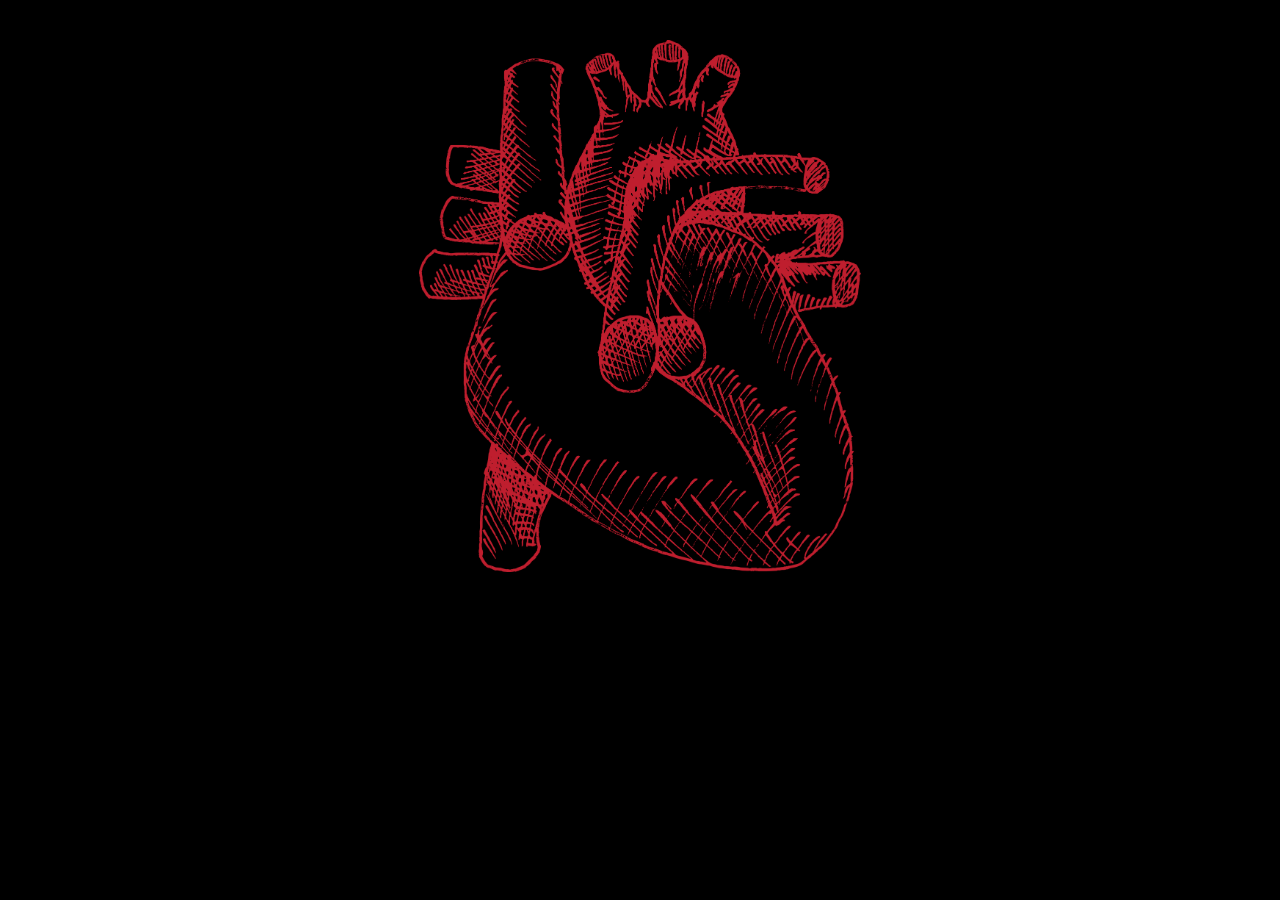
==== index.html @ 7823e766 "version 1" ====
<!DOCTYPE html>
<html lang="en">
<head>
    <meta charset="UTF-8">
    <title>Document</title>
    <link rel="stylesheet" href="css/styles.css">
</head>
<body>
   <img src="img/heart.png" alt="">
    
</body>
</html>
---- css/styles.css ----
body{
    background-color: black; 
}

img {
    width: 35%; 
    height: 35%; 
    display: block; 
    margin-right: auto; 
    margin-left: auto; 
    padding-top: 2em;
}
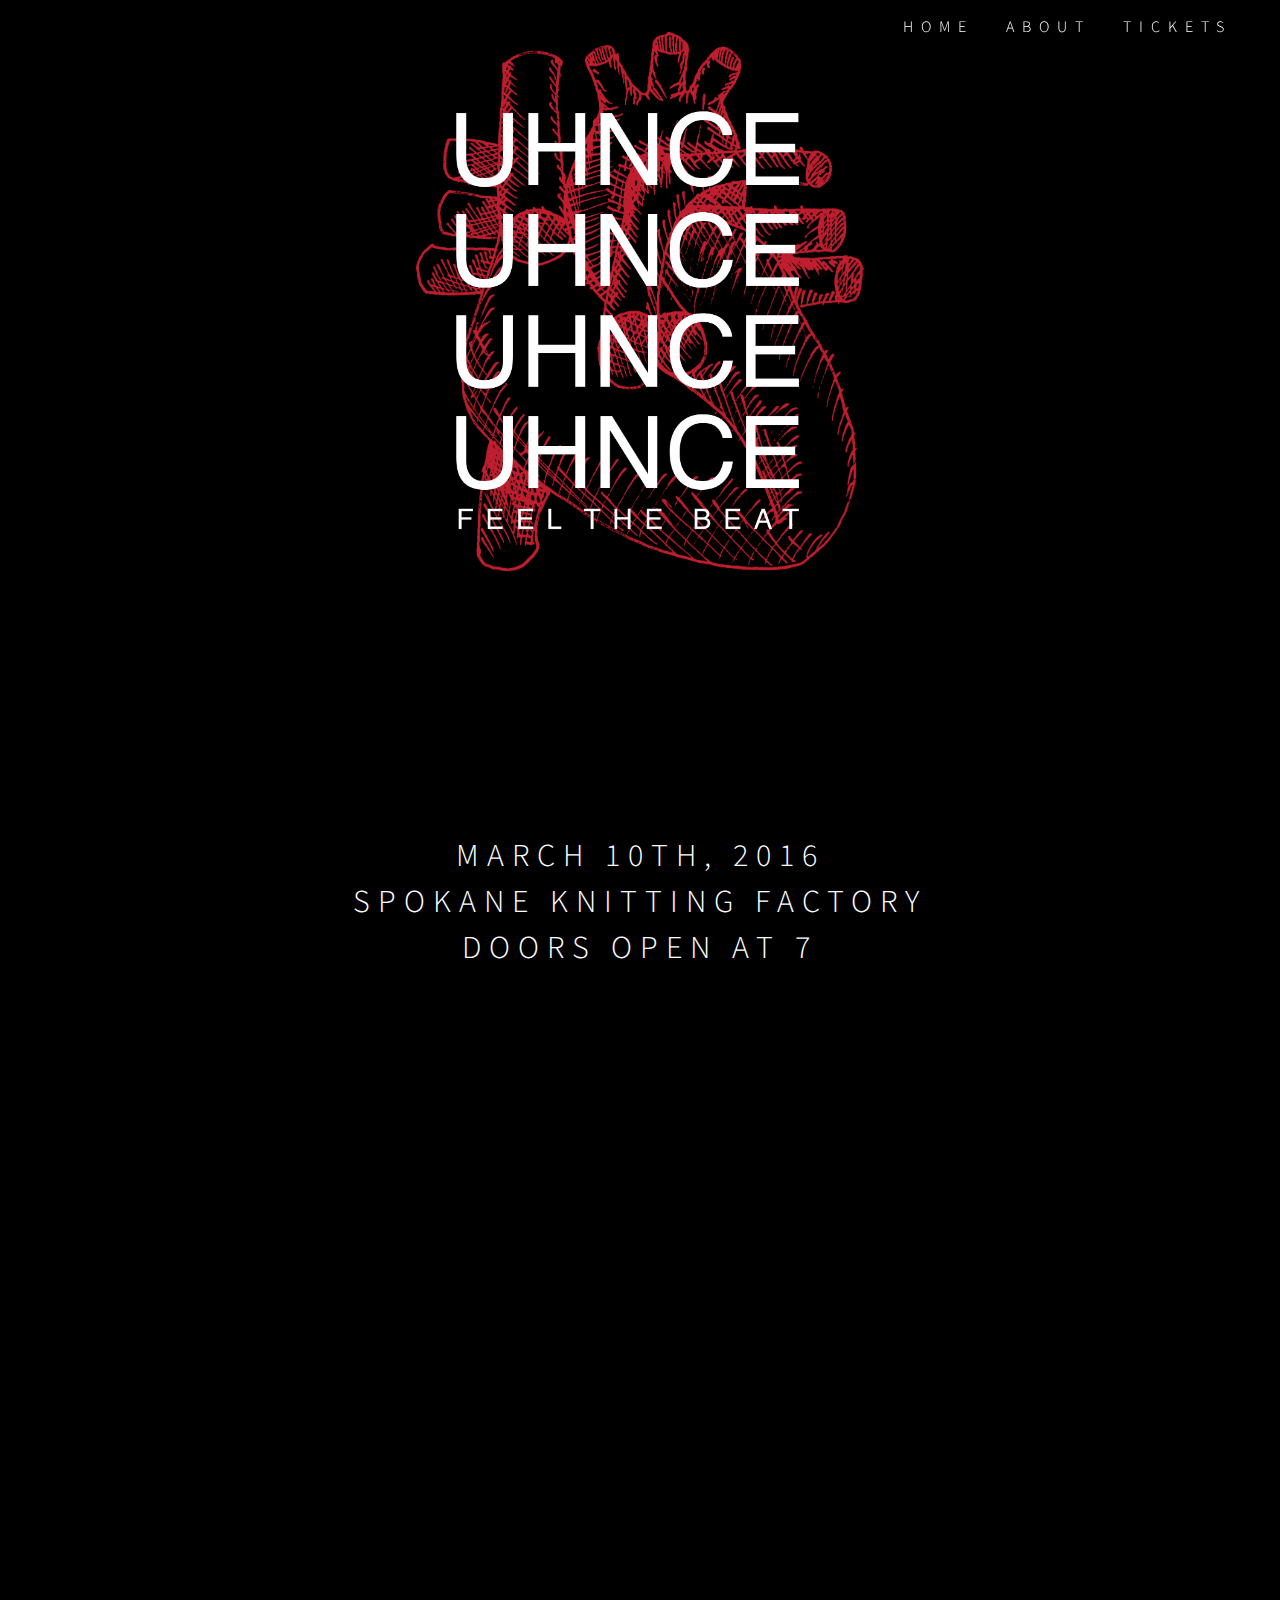
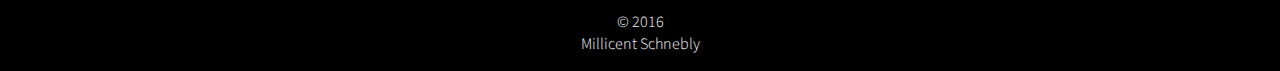
==== commit 9f6eb467: "more" ====
--- a/index.html
+++ b/index.html
@@ -3,10 +3,29 @@
 <head>
     <meta charset="UTF-8">
     <title>Document</title>
+    <link rel="stylesheet" href="css/normalize.css">
     <link rel="stylesheet" href="css/styles.css">
+    <link href='https://fonts.googleapis.com/css?family=Source+Sans+Pro:400,300,600' rel='stylesheet' type='text/css'>
 </head>
 <body>
-   <img src="img/heart.png" alt="">
+     <nav role='navigation' id="header-nav">
+      <ul>
+        <li><a href="#">TICKETS</a></li>
+        <li><a href="#">ABOUT</a></li>
+        <li><a href="#">HOME</a></li>
+      </ul>
+    </nav>
+  
+   <img src="img/heart.png" alt="" class="heart" class="grow">
+   <img src="img/uhnce.png" alt="" class="uhnce">
+   
+   <h1>
+   MARCH 10TH, 2016 <br>
+   SPOKANE KNITTING FACTORY <br>
+   DOORS OPEN AT 7
+   </h1>
     
 </body>
+
+<footer> &copy; 2016<br>Millicent Schnebly</footer>
 </html>
--- a/css/styles.css
+++ b/css/styles.css
@@ -2,11 +2,73 @@
     background-color: black; 
 }
 
-img {
+.heart {
     width: 35%; 
     height: 35%; 
     display: block; 
     margin-right: auto; 
     margin-left: auto; 
     padding-top: 2em;
-}+}
+
+.uhnce {
+    z-index: 1; 
+    margin-top: -29.5em;
+    width: 30%; 
+    height: 30%; 
+    display: block; 
+    margin-left: auto; 
+    margin-right: auto; 
+}
+
+nav{
+  background: none; 
+  position: fixed; 
+  width: 100%;
+    font-family: 'Source Sans Pro', sans-serif;
+    color: white; 
+    font-weight: 300; 
+
+}
+
+ul {
+    margin-right: 1em; 
+    list-style-type: none; 
+}
+
+nav ul li {
+    float: right;
+    margin-right: 2em;
+
+}
+
+nav ul li a {
+    text-decoration: none; 
+    color: white; 
+    letter-spacing: .5em; 
+
+}
+
+footer {
+    color: white; 
+    text-align: center; 
+    display: block; 
+    margin-right: auto; 
+    margin-left: auto; 
+    margin-top: 40em; 
+    font-family: 'Source Sans Pro', sans-seif; 
+    font-weight: 300; 
+    margin-bottom: 1em; 
+}
+
+h1{
+    color: white; 
+    text-align: center; 
+    font-family: 'Source Sans Pro', sans-seif; 
+    font-weight: 300;
+    margin-top: 8em;
+    letter-spacing: .25em;
+}
+
+.grow { transition: all .2s ease-in-out; }
+.grow:hover { transform: scale(1.1); }
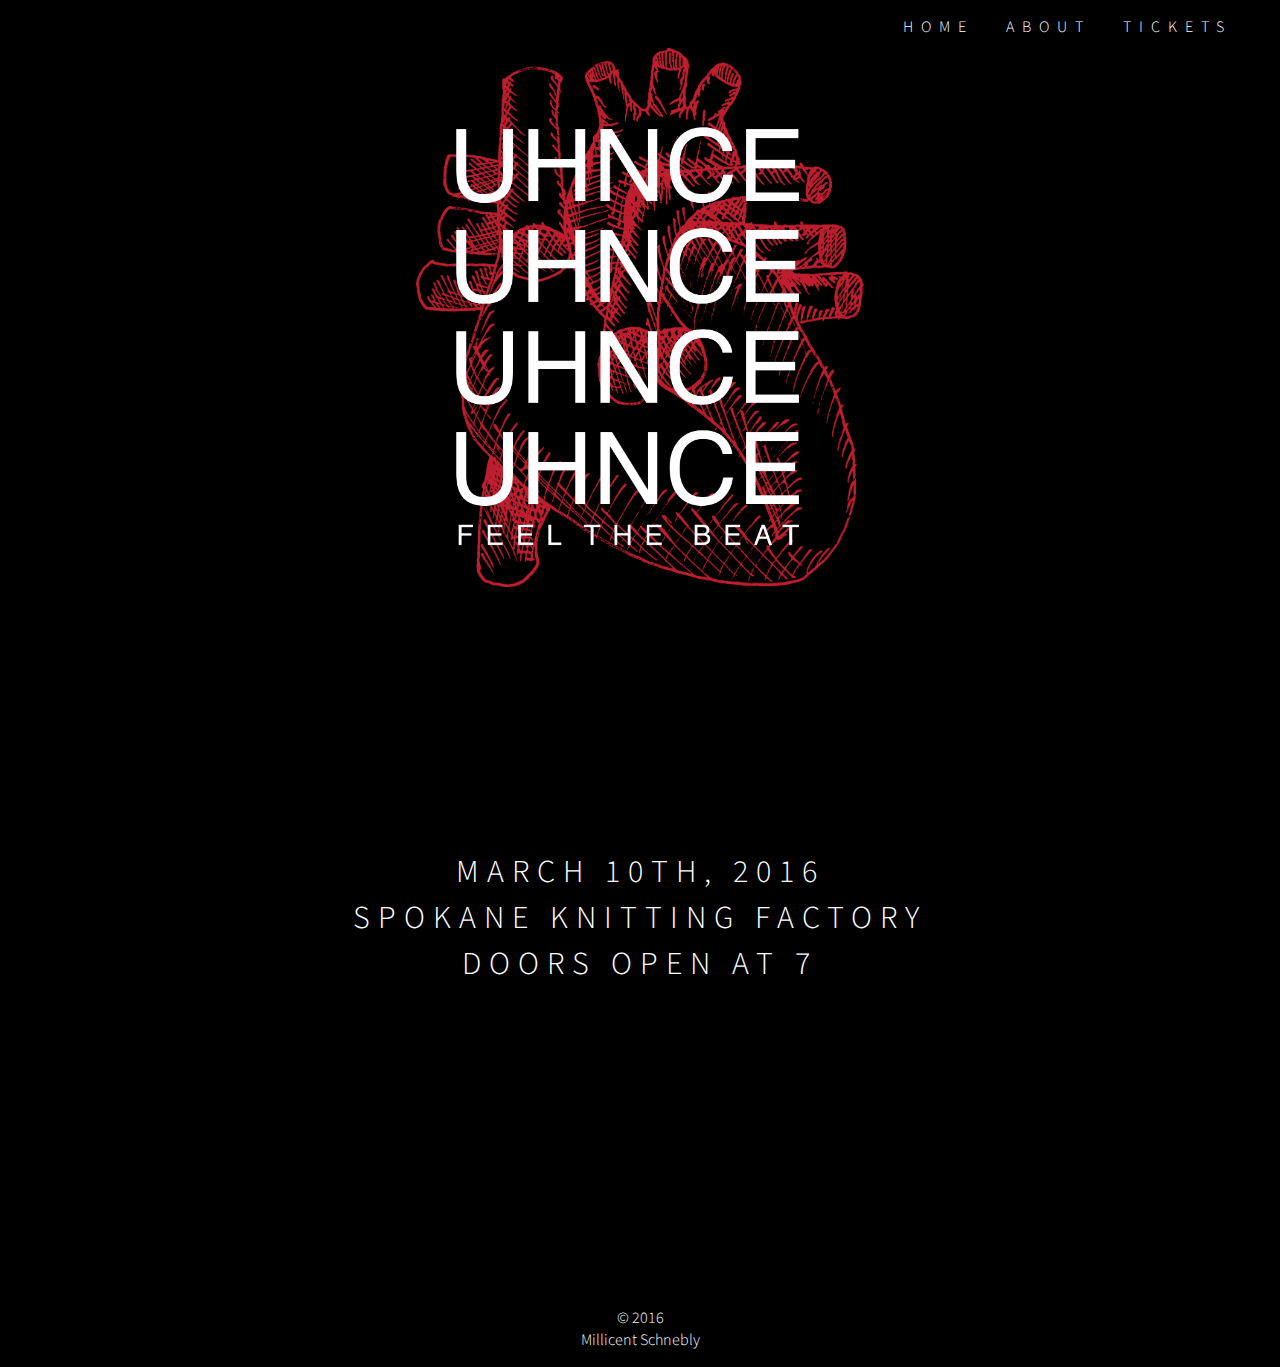
==== commit 95f80fae: "finished pages rough" ====
--- a/index.html
+++ b/index.html
@@ -2,7 +2,7 @@
 <html lang="en">
 <head>
     <meta charset="UTF-8">
-    <title>Document</title>
+    <title>FEEL THE BEAT</title>
     <link rel="stylesheet" href="css/normalize.css">
     <link rel="stylesheet" href="css/styles.css">
     <link href='https://fonts.googleapis.com/css?family=Source+Sans+Pro:400,300,600' rel='stylesheet' type='text/css'>
@@ -10,22 +10,22 @@
 <body>
      <nav role='navigation' id="header-nav">
       <ul>
-        <li><a href="#">TICKETS</a></li>
-        <li><a href="#">ABOUT</a></li>
-        <li><a href="#">HOME</a></li>
+        <li><a href="tickets.html">TICKETS</a></li>
+        <li><a href="about.html">ABOUT</a></li>
+        <li><a href="index.html">HOME</a></li>
       </ul>
     </nav>
   
-   <img src="img/heart.png" alt="" class="heart" class="grow">
+   <img src="img/heart.png" alt="" class="heart">
    <img src="img/uhnce.png" alt="" class="uhnce">
    
    <h1>
    MARCH 10TH, 2016 <br>
-   SPOKANE KNITTING FACTORY <br>
+   <a href="http://sp.knittingfactory.com/content/Directions">SPOKANE KNITTING FACTORY</a><br>
    DOORS OPEN AT 7
    </h1>
     
 </body>
 
-<footer> &copy; 2016<br>Millicent Schnebly</footer>
+<footer id="index-footer"> &copy; 2016<br>Millicent Schnebly</footer>
 </html>
--- a/css/styles.css
+++ b/css/styles.css
@@ -1,5 +1,9 @@
 body{
     background-color: black; 
+}
+
+#tickets-nav {
+    margin-top: -5em; 
 }
 
 .heart {
@@ -8,11 +12,10 @@
     display: block; 
     margin-right: auto; 
     margin-left: auto; 
-    padding-top: 2em;
+    padding-top: 3em;
 }
 
-.uhnce {
-    z-index: 1; 
+.uhnce { 
     margin-top: -29.5em;
     width: 30%; 
     height: 30%; 
@@ -22,7 +25,7 @@
 }
 
 nav{
-  background: none; 
+  background: black; 
   position: fixed; 
   width: 100%;
     font-family: 'Source Sans Pro', sans-serif;
@@ -40,6 +43,10 @@
     float: right;
     margin-right: 2em;
 
+}
+
+a:hover {
+    color: rgb(204,51,51); 
 }
 
 nav ul li a {
@@ -61,6 +68,20 @@
     margin-bottom: 1em; 
 }
 
+#index-footer {
+    margin-top: 20em;
+}
+
+#tickets-footer { 
+    display: block;
+    margin-top: 23em; 
+    
+}
+
+#about-footer {
+    margin-top: 82em; 
+}
+
 h1{
     color: white; 
     text-align: center; 
@@ -70,5 +91,66 @@
     letter-spacing: .25em;
 }
 
-.grow { transition: all .2s ease-in-out; }
-.grow:hover { transform: scale(1.1); }
+h2{
+    color: white; 
+    text-align:center; 
+    font-family: 'Source Sans Pro', sans-seif;
+    font-weight:300; 
+    margin-top: ; 
+    font-size: 10em; 
+    
+}
+
+.about {
+    margin-top:  -3.9em; 
+}
+
+h3 a {
+    color: white; 
+    text-decoration: none ; 
+    font-family: 'Source Sans Pro', sans-seif;
+    font-weight: 300; 
+    font-size: 2em; 
+    display: block; 
+    text-align: center; 
+    margin-top: -4em;
+    
+}
+
+
+h1 a {
+    text-decoration: none; 
+    color: white; 
+}
+
+.ticket img {
+    width: 30%; 
+    height: 30%; 
+    display: block; 
+    margin-left: auto; 
+    margin-right: auto; 
+    margin-top: 5em; 
+    margin-bottom: -8em; 
+    
+/* offset-x | offset-y | blur-radius | spread-radius | color */
+    box-shadow: .3em .3em .8em rgba(151,151,151,.5)
+}
+
+
+.collage {
+    width: 80%; 
+    height: 80%; 
+    display: block; 
+    margin-right: auto; 
+    margin-left: auto;
+    border-left-color: rgb(204,51,51);
+    border-width: 2em; 
+    border-style: solid; 
+}
+
+
+
+
+
+
+
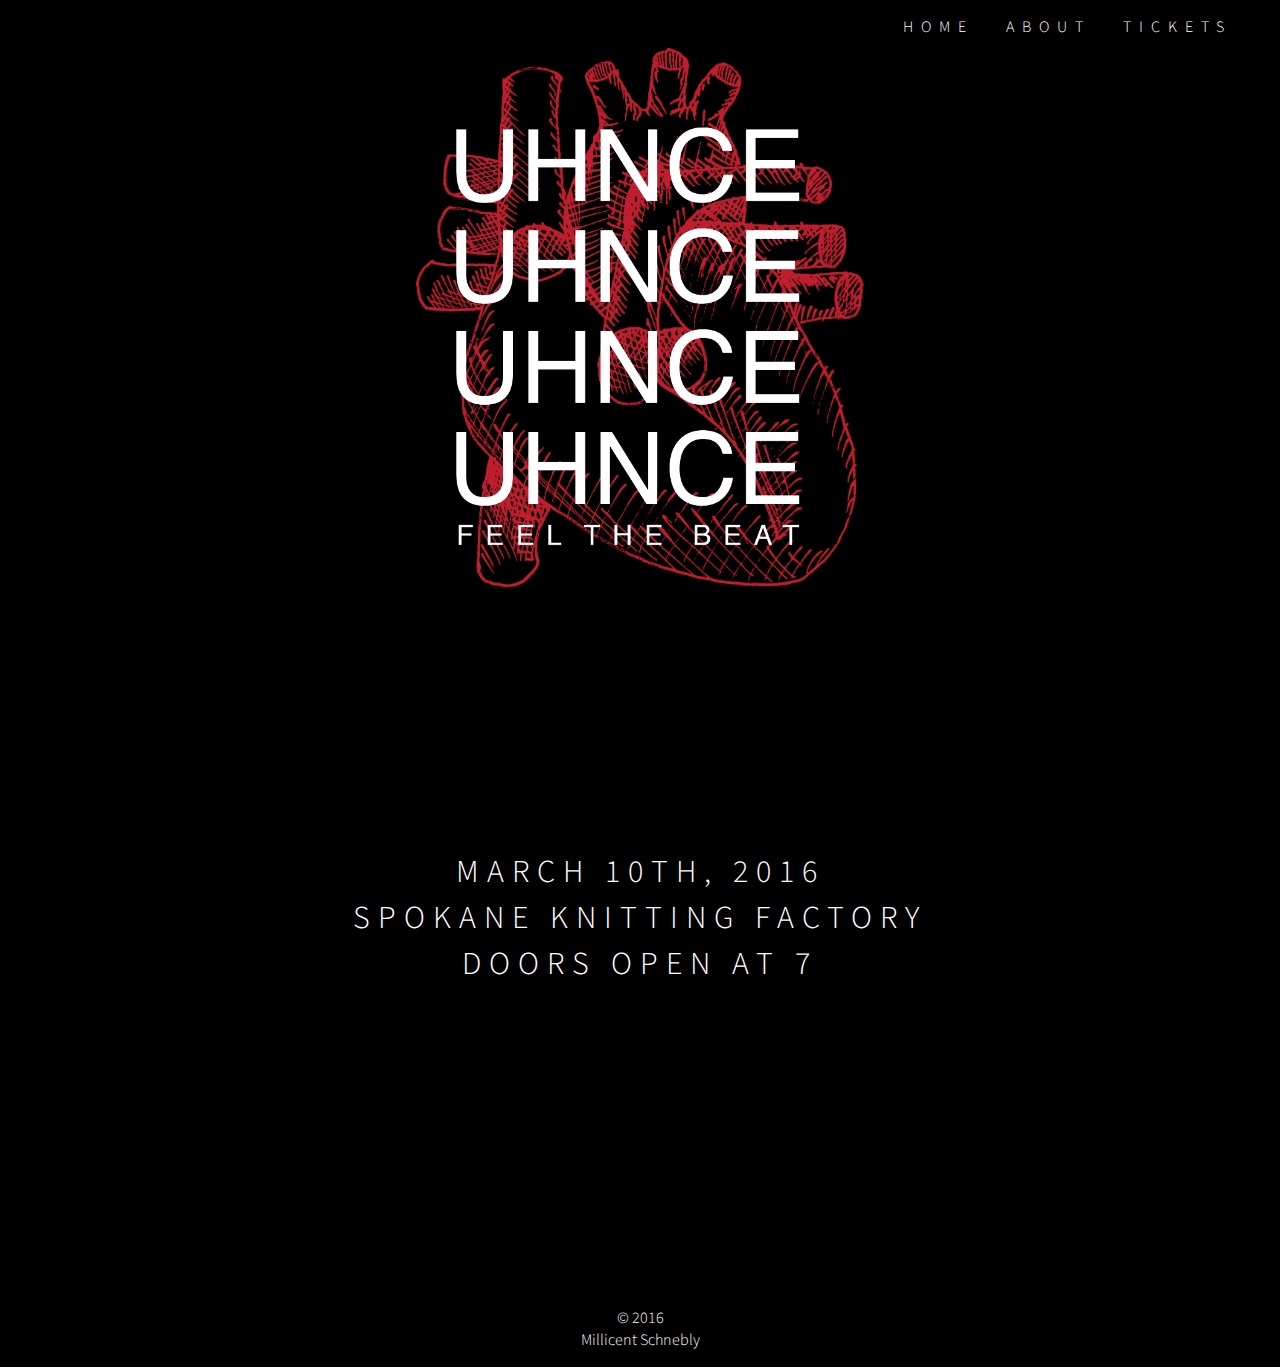
==== commit fdf04285: "animation" ====
--- a/index.html
+++ b/index.html
@@ -4,6 +4,7 @@
     <meta charset="UTF-8">
     <title>FEEL THE BEAT</title>
     <link rel="stylesheet" href="css/normalize.css">
+    <link rel="stylesheet" href="css/animate.css">
     <link rel="stylesheet" href="css/styles.css">
     <link href='https://fonts.googleapis.com/css?family=Source+Sans+Pro:400,300,600' rel='stylesheet' type='text/css'>
 </head>
@@ -16,7 +17,7 @@
       </ul>
     </nav>
   
-   <img src="img/heart.png" alt="" class="heart">
+   <img src="img/heart.png" alt="" class="heart animated bounceIn">
    <img src="img/uhnce.png" alt="" class="uhnce">
    
    <h1>
--- a/css/styles.css
+++ b/css/styles.css
@@ -22,6 +22,8 @@
     display: block; 
     margin-left: auto; 
     margin-right: auto; 
+    z-index: 0; 
+    position:relative;
 }
 
 nav{
@@ -130,7 +132,7 @@
     margin-left: auto; 
     margin-right: auto; 
     margin-top: 5em; 
-    margin-bottom: -8em; 
+    margin-bottom: -8em;  
     
 /* offset-x | offset-y | blur-radius | spread-radius | color */
     box-shadow: .3em .3em .8em rgba(151,151,151,.5)
@@ -148,9 +150,17 @@
     border-style: solid; 
 }
 
+/*ANIMATIONS*/
+
+.bounceIn {
+    animation-delay: 1s; 
+    animation-timing-function:cubic-bezier(.17,.67,.73,.2);
+    animation-iteration-count: infinite; 
+}
 
 
 
 
 
 
+
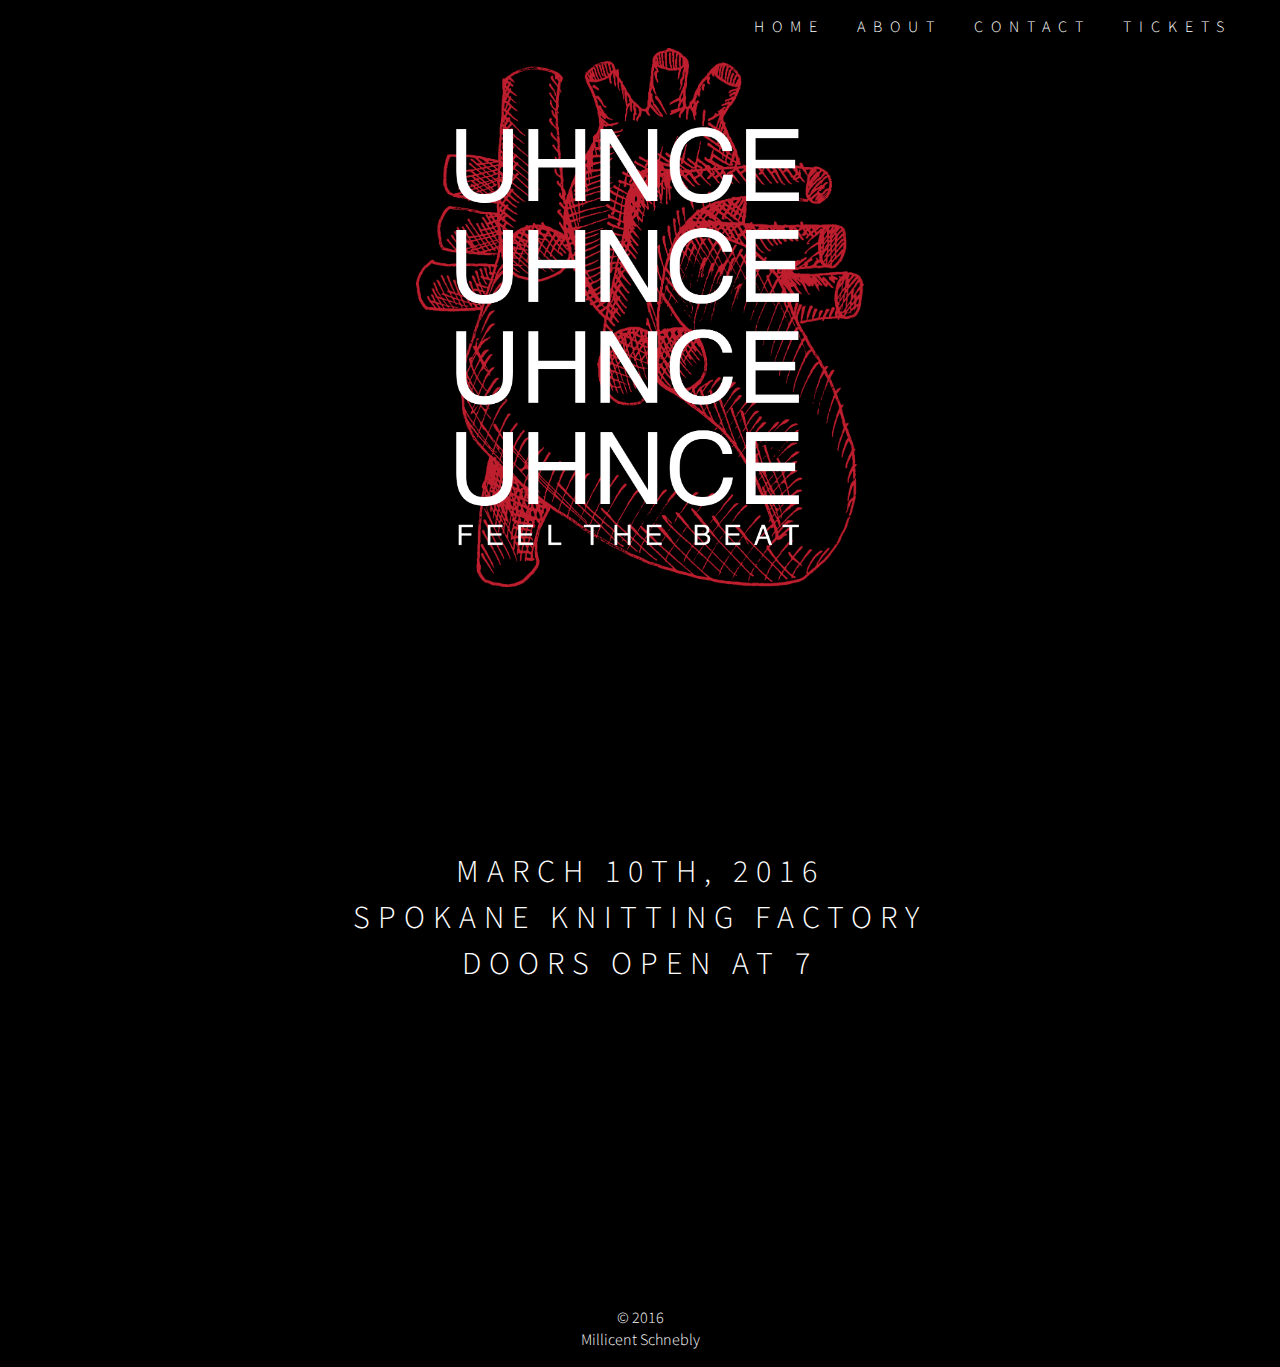
==== commit d7f99cb3: "added meta" ====
--- a/index.html
+++ b/index.html
@@ -1,32 +1,38 @@
 <!DOCTYPE html>
 <html lang="en">
-<head>
-    <meta charset="UTF-8">
-    <title>FEEL THE BEAT</title>
-    <link rel="stylesheet" href="css/normalize.css">
-    <link rel="stylesheet" href="css/animate.css">
-    <link rel="stylesheet" href="css/styles.css">
-    <link href='https://fonts.googleapis.com/css?family=Source+Sans+Pro:400,300,600' rel='stylesheet' type='text/css'>
-</head>
-<body>
-     <nav role='navigation' id="header-nav">
-      <ul>
-        <li><a href="tickets.html">TICKETS</a></li>
-        <li><a href="about.html">ABOUT</a></li>
-        <li><a href="index.html">HOME</a></li>
-      </ul>
-    </nav>
-  
-   <img src="img/heart.png" alt="" class="heart animated bounceIn">
-   <img src="img/uhnce.png" alt="" class="uhnce">
-   
-   <h1>
-   MARCH 10TH, 2016 <br>
-   <a href="http://sp.knittingfactory.com/content/Directions">SPOKANE KNITTING FACTORY</a><br>
-   DOORS OPEN AT 7
-   </h1>
-    
-</body>
+    <head>
+        <meta charset="UTF-8">
+        <meta name="viewport" content="width=device-width, initial-scale=1">
+        <title>FEEL THE BEAT</title>
+        <link rel="stylesheet" href="css/normalize.css">
+        <link rel="stylesheet" href="css/animate.css">
+        <link rel="stylesheet" href="css/styles.css">
+        <link href='https://fonts.googleapis.com/css?family=Source+Sans+Pro:400,300,600' rel='stylesheet' type='text/css'>
+    </head>
+        <body>
+             <nav role='navigation' id="header-nav">
+              <ul>
+                
+                <li><a href="tickets.html">TICKETS</a></li>
+                <li><a href="about.html#contact">CONTACT</a></li>
+                <li><a href="about.html">ABOUT</a></li>
+                <li><a href="index.html">HOME</a></li>
+                
+              </ul>
+            </nav>
 
-<footer id="index-footer"> &copy; 2016<br>Millicent Schnebly</footer>
+           <img src="img/heart.png" alt="" class="heart animated bounceIn">
+           <img src="img/uhnce.png" alt="" class="uhnce">
+
+           <h1>
+               MARCH 10TH, 2016 <br>
+               <a href="http://sp.knittingfactory.com/content/Directions" target="_blank">SPOKANE KNITTING FACTORY</a>            <br>
+               DOORS OPEN AT 7
+           </h1>
+
+        </body>
+
+        <footer id="index-footer"> 
+            &copy; 2016<br>Millicent Schnebly
+        </footer>
 </html>
--- a/css/styles.css
+++ b/css/styles.css
@@ -2,8 +2,18 @@
     background-color: black; 
 }
 
+#header-nav{
+    z-index: 2; 
+}
+
 #tickets-nav {
-    margin-top: -5em; 
+    margin-top: -10em; 
+    z-index: 2; 
+}
+
+#about-nav {
+    margin-top: -3em; 
+    z-index: 2; 
 }
 
 .heart {
@@ -81,7 +91,7 @@
 }
 
 #about-footer {
-    margin-top: 82em; 
+    margin-top: 23em; 
 }
 
 h1{
@@ -98,13 +108,20 @@
     text-align:center; 
     font-family: 'Source Sans Pro', sans-seif;
     font-weight:300; 
-    margin-top: ; 
+    margin-top:1em; 
     font-size: 10em; 
-    
+}
+
+#tickets {
+    line-height: 1em;
 }
 
 .about {
-    margin-top:  -3.9em; 
+    margin-top: -2.25em;
+    line-height: 1em; 
+    letter-spacing: .1em;
+    z-index: 1; 
+    position: relative; 
 }
 
 h3 a {
@@ -115,10 +132,20 @@
     font-size: 2em; 
     display: block; 
     text-align: center; 
-    margin-top: -4em;
-    
-}
-
+    margin-top: -3.5em;
+    
+}
+
+p a {
+    color: white; 
+    text-decoration: none ; 
+    font-family: 'Source Sans Pro', sans-seif;
+    font-weight: 300; 
+    font-size: 1em; 
+    display: block; 
+    text-align: center; 
+    
+}
 
 h1 a {
     text-decoration: none; 
@@ -131,7 +158,7 @@
     display: block; 
     margin-left: auto; 
     margin-right: auto; 
-    margin-top: 5em; 
+    margin-top: 7em; 
     margin-bottom: -8em;  
     
 /* offset-x | offset-y | blur-radius | spread-radius | color */
@@ -146,21 +173,225 @@
     margin-right: auto; 
     margin-left: auto;
     border-left-color: rgb(204,51,51);
+    border-top-color: rgb(204,51,51);
     border-width: 2em; 
-    border-style: solid; 
-}
+    border-style: solid;
+    margin-top: 10em; 
+}
+
+.large-heart {
+    width: 35%; 
+    height: 35%; 
+    display: block; 
+    margin-left: auto; 
+    margin-right: auto; 
+    margin-top: 3em;
+}
+
+img.grid-6 {
+    border-radius: 30%; 
+    margin-top: 13em;
+}
+
+h4 {
+    font-family: 'Source Sans Pro', sans-seif;
+    font-weight: 300; 
+    color: white;
+    font-size: 8em;
+    letter-spacing: .1em;
+    text-align: center;
+    margin-top: 2em; 
+}
+
+p{
+    color: white;
+    font-family: 'Source Sans Pro', sans-seif;
+    font-weight: 300;
+    text-align: center;
+    font-size: 1.5em; 
+    
+}
+
+.big {
+    font-family: 'Source Sans Pro', sans-seif;
+    font-weight: 300;
+    font-size:5em;
+    letter-spacing: .2em; 
+    margin-top: -1.5em;
+}
+
+.medium {
+    font-family: 'Source Sans Pro', sans-seif;
+    font-weight: 300;
+    font-size:2em;
+    letter-spacing: .2em;
+    margin-top: -1.5em; 
+    
+}
+
+.copy {
+    width: 50%; 
+    text-align: justify; 
+    margin-left: auto; 
+    margin-right: auto; 
+    letter-spacing: .05em; 
+}
+
+.who {
+    margin-top: -.0em; 
+    padding-top: .5em; 
+}
+
+.red {
+    background-color: rgb(240, 51, 51);
+    padding-top: .5em; 
+    padding-bottom: .5em; 
+}
+
+.what {
+    margin-top: -8em; 
+}
+
+div.social {
+    width: 30%; 
+    height: 30%; 
+    padding-top: 1em; 
+    padding-bottom: 1em; 
+}
+
+div.custom {
+   margin-top: -8em;  
+}
+
+.back{
+    margin-top: 3em; 
+}
+
 
 /*ANIMATIONS*/
 
-.bounceIn {
-    animation-delay: 1s; 
+.bounceIn { 
     animation-timing-function:cubic-bezier(.17,.67,.73,.2);
     animation-iteration-count: infinite; 
 }
 
-
-
-
-
-
-
+.slideInLeft {
+    animation-delay: .5s; 
+}
+
+
+/*MEDIA QUERIES*/
+
+/*IPAD*/
+@media screen and (max-width: 768px) {
+    .uhnce {
+        margin-top: -16.5em; 
+    }
+      
+      .heart {
+          margin-top: 7em; 
+      }
+      
+      nav {
+          margin-top: -7em; 
+          z-index: 3; 
+      }
+      
+      .about {
+            margin-top: -2.25em;
+            z-index: 1;
+            font-size: 7em; 
+      }
+      
+      .large-heart {
+            width: 35%; 
+            height: 35%; 
+            margin-top: 9em;
+}
+      #about-nav {
+            margin-top: -9em; 
+}
+      
+        div.social {
+            width: 15%;
+            height: 15%;
+        }
+}
+
+/* IPHONE 6*/
+@media screen and (max-width: 320px)  { 
+    
+    .heart {
+            width: 81%;
+            padding-top: 0em;
+    }
+    .uhnce {
+            margin-top: -22.5em;
+            width: 77%;
+        
+    }
+    
+    nav{
+        font-size: 1em;
+        line-height: 2em;
+    }
+    
+    h1{
+            line-height: 1.5em;
+    }
+    
+    .large-heart {
+            width: 92%;
+    }
+    
+    h4{
+            font-size: 5em;
+        padding-bottom:1em;
+    }
+    
+    .big {
+            font-size: 3em;
+    }
+    
+    .red{
+        margin-bottom: 2em;
+    
+    }
+    
+    .copy {
+        width: 80%;
+    text-align: left;
+    }
+    
+    p{
+        font-size: 1em;
+    }
+    
+    h2 {
+            margin-top: 2em;
+    font-size: 6em;
+    }
+    
+    #tickets-nav {
+            margin-top: -12em;
+    }
+    
+    h3 a {
+            margin-top: 0.5em;
+    }
+    
+    .ticket img {
+            width: 84%;
+    }
+}
+
+
+
+
+
+
+
+
+
+
+
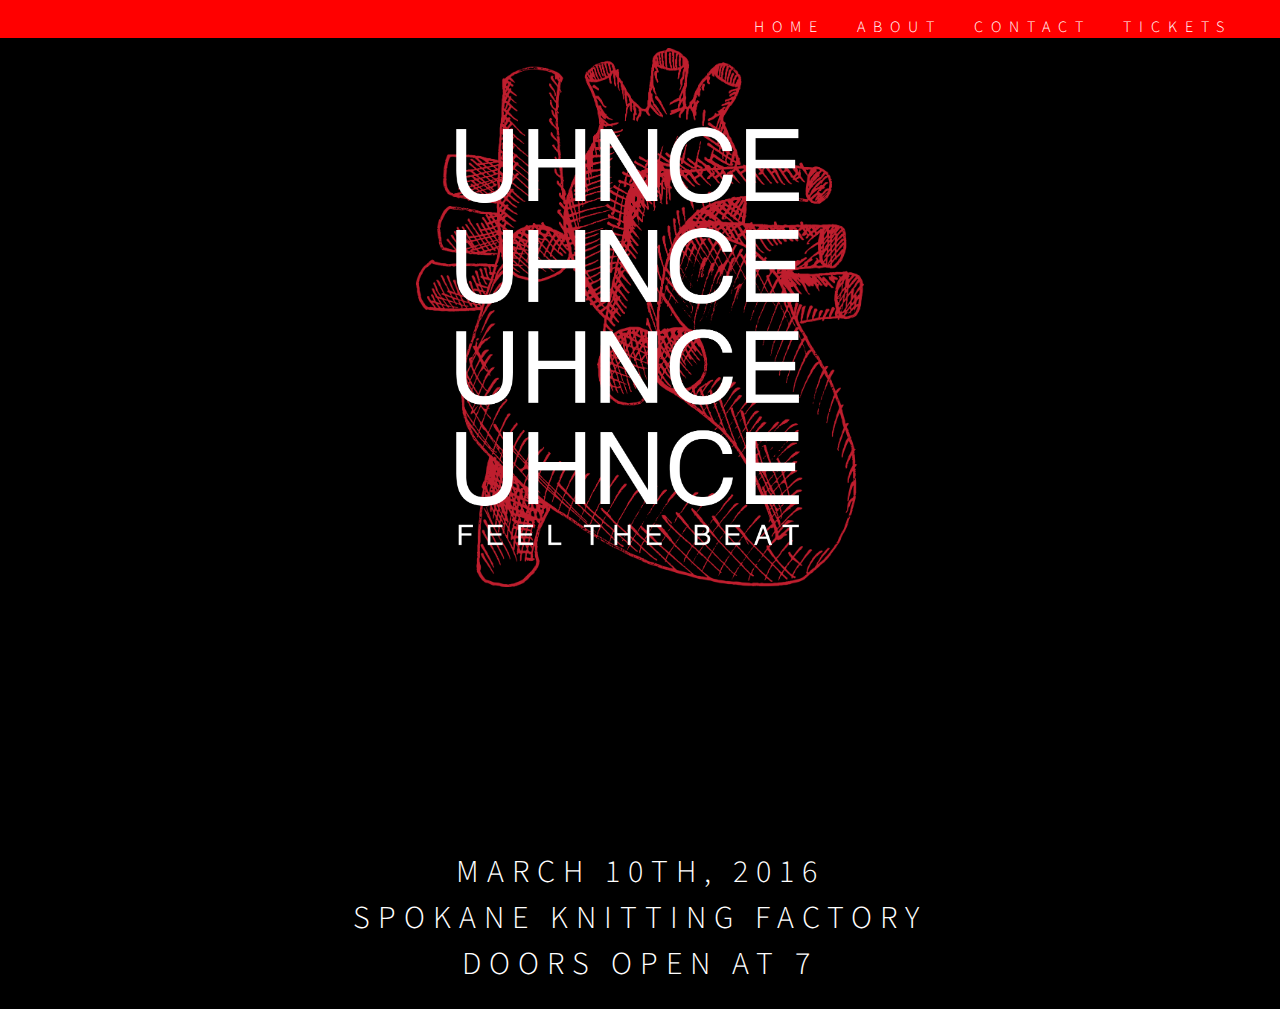
==== commit c7860a38: "new queries" ====
--- a/index.html
+++ b/index.html
@@ -20,9 +20,10 @@
                 
               </ul>
             </nav>
-
+        <div>
            <img src="img/heart.png" alt="" class="heart animated bounceIn">
            <img src="img/uhnce.png" alt="" class="uhnce">
+        </div>
 
            <h1>
                MARCH 10TH, 2016 <br>
@@ -32,7 +33,4 @@
 
         </body>
 
-        <footer id="index-footer"> 
-            &copy; 2016<br>Millicent Schnebly
-        </footer>
 </html>
--- a/css/styles.css
+++ b/css/styles.css
@@ -1,19 +1,14 @@
+/********************************************************************GLOBAL*/
 body{
     background-color: black; 
 }
 
-#header-nav{
-    z-index: 2; 
-}
-
-#tickets-nav {
-    margin-top: -10em; 
-    z-index: 2; 
-}
-
-#about-nav {
-    margin-top: -3em; 
-    z-index: 2; 
+/********************************************************************IMAGES*/
+
+img {
+   width: 100%; 
+    height: 100%; 
+    min-width: 100px;
 }
 
 .heart {
@@ -35,6 +30,46 @@
     z-index: 0; 
     position:relative;
 }
+.ticket img {
+    width: 30%; 
+    height: 30%; 
+    display: block; 
+    margin-left: auto; 
+    margin-right: auto; 
+    margin-top: 7em; 
+    margin-bottom: -8em;  
+    box-shadow: .3em .3em .8em rgba(151,151,151,.5)
+}
+
+.collage {
+    width: 80%; 
+    height: 80%; 
+    display: block; 
+    margin-right: auto; 
+    margin-left: auto;
+    border-left-color: rgb(204,51,51);
+    border-top-color: rgb(204,51,51);
+    border-width: 2em; 
+    border-style: solid;
+    margin-top: 10em; 
+}
+
+.large-heart {
+    width: 35%; 
+    height: 35%; 
+    display: block; 
+    margin-left: auto; 
+    margin-right: auto; 
+    margin-top: 3em;
+}
+
+img.grid-6 {
+    border-radius: 30%; 
+    margin-top: 13em;
+}
+
+
+/********************************************************************NAVIGATION*/
 
 nav{
   background: black; 
@@ -57,17 +92,32 @@
 
 }
 
+nav ul li a {
+    text-decoration: none; 
+    color: white; 
+    letter-spacing: .5em; 
+
+}
+
+#about-nav {
+    margin-top: -3em; 
+    z-index: 2; 
+}
+
+#header-nav{
+    z-index: 2; 
+}
+
+#tickets-nav {
+    margin-top: -10em; 
+    z-index: 2; 
+}
+
 a:hover {
     color: rgb(204,51,51); 
 }
 
-nav ul li a {
-    text-decoration: none; 
-    color: white; 
-    letter-spacing: .5em; 
-
-}
-
+/********************************************************************FOOTER*/
 footer {
     color: white; 
     text-align: center; 
@@ -94,6 +144,7 @@
     margin-top: 23em; 
 }
 
+/********************************************************************TEXT FORMATTING*/
 h1{
     color: white; 
     text-align: center; 
@@ -152,47 +203,6 @@
     color: white; 
 }
 
-.ticket img {
-    width: 30%; 
-    height: 30%; 
-    display: block; 
-    margin-left: auto; 
-    margin-right: auto; 
-    margin-top: 7em; 
-    margin-bottom: -8em;  
-    
-/* offset-x | offset-y | blur-radius | spread-radius | color */
-    box-shadow: .3em .3em .8em rgba(151,151,151,.5)
-}
-
-
-.collage {
-    width: 80%; 
-    height: 80%; 
-    display: block; 
-    margin-right: auto; 
-    margin-left: auto;
-    border-left-color: rgb(204,51,51);
-    border-top-color: rgb(204,51,51);
-    border-width: 2em; 
-    border-style: solid;
-    margin-top: 10em; 
-}
-
-.large-heart {
-    width: 35%; 
-    height: 35%; 
-    display: block; 
-    margin-left: auto; 
-    margin-right: auto; 
-    margin-top: 3em;
-}
-
-img.grid-6 {
-    border-radius: 30%; 
-    margin-top: 13em;
-}
-
 h4 {
     font-family: 'Source Sans Pro', sans-seif;
     font-weight: 300; 
@@ -252,6 +262,12 @@
     margin-top: -8em; 
 }
 
+
+.back{
+    margin-top: 3em; 
+}
+
+/********************************************************************DIVS*/
 div.social {
     width: 30%; 
     height: 30%; 
@@ -263,13 +279,9 @@
    margin-top: -8em;  
 }
 
-.back{
-    margin-top: 3em; 
-}
-
-
-/*ANIMATIONS*/
-
+
+
+/********************************************************************ANIMATIONS*/
 .bounceIn { 
     animation-timing-function:cubic-bezier(.17,.67,.73,.2);
     animation-iteration-count: infinite; 
@@ -280,118 +292,54 @@
 }
 
 
-/*MEDIA QUERIES*/
-
-/*IPAD*/
-@media screen and (max-width: 768px) {
+/********************************************************************MEDIA QUERIES*/
+@media screen and (min-width: 1000px) {
+    nav {
+        background-color: red; 
+    }
+
+    
+/****************************END OF QUERY*/
+}
+
+@media screen and (min-width: 2200px) {
+    nav {
+        background-color: green; 
+    }
     .uhnce {
-        margin-top: -16.5em; 
-    }
-      
-      .heart {
-          margin-top: 7em; 
-      }
-      
-      nav {
-          margin-top: -7em; 
-          z-index: 3; 
-      }
-      
-      .about {
-            margin-top: -2.25em;
-            z-index: 1;
-            font-size: 7em; 
-      }
-      
-      .large-heart {
-            width: 35%; 
-            height: 35%; 
-            margin-top: 9em;
-}
-      #about-nav {
-            margin-top: -9em; 
-}
-      
-        div.social {
-            width: 15%;
-            height: 15%;
-        }
-}
-
-/* IPHONE 6*/
-@media screen and (max-width: 320px)  { 
-    
-    .heart {
-            width: 81%;
-            padding-top: 0em;
-    }
-    .uhnce {
-            margin-top: -22.5em;
-            width: 77%;
-        
-    }
-    
-    nav{
-        font-size: 1em;
-        line-height: 2em;
-    }
-    
-    h1{
-            line-height: 1.5em;
-    }
-    
-    .large-heart {
-            width: 92%;
-    }
-    
-    h4{
-            font-size: 5em;
-        padding-bottom:1em;
-    }
-    
-    .big {
-            font-size: 3em;
-    }
-    
-    .red{
-        margin-bottom: 2em;
-    
-    }
-    
-    .copy {
-        width: 80%;
-    text-align: left;
-    }
-    
-    p{
-        font-size: 1em;
-    }
-    
-    h2 {
-            margin-top: 2em;
-    font-size: 6em;
-    }
-    
-    #tickets-nav {
-            margin-top: -12em;
-    }
-    
-    h3 a {
-            margin-top: 0.5em;
-    }
-    
-    .ticket img {
-            width: 84%;
-    }
-}
-
-
-
-
-
-
-
-
-
-
-
+        margin-top: -58.5em;
+    }
+    
+    h2.about {
+        margin-top: -4.25em;
+    }
+    
+    section#photo.grid-container {
+        margin-top: 20em;
+    }
+    
+    h2#tickets {
+        margin-top: 3em; 
+    }
+    
+    nav#tickets-nav {
+        margin-top: -30em;
+    }
+    
+/******************************END OF QUERY*/
+}
+
+
+
+
+
+
+
+
+
+
+
+
+
+
+
